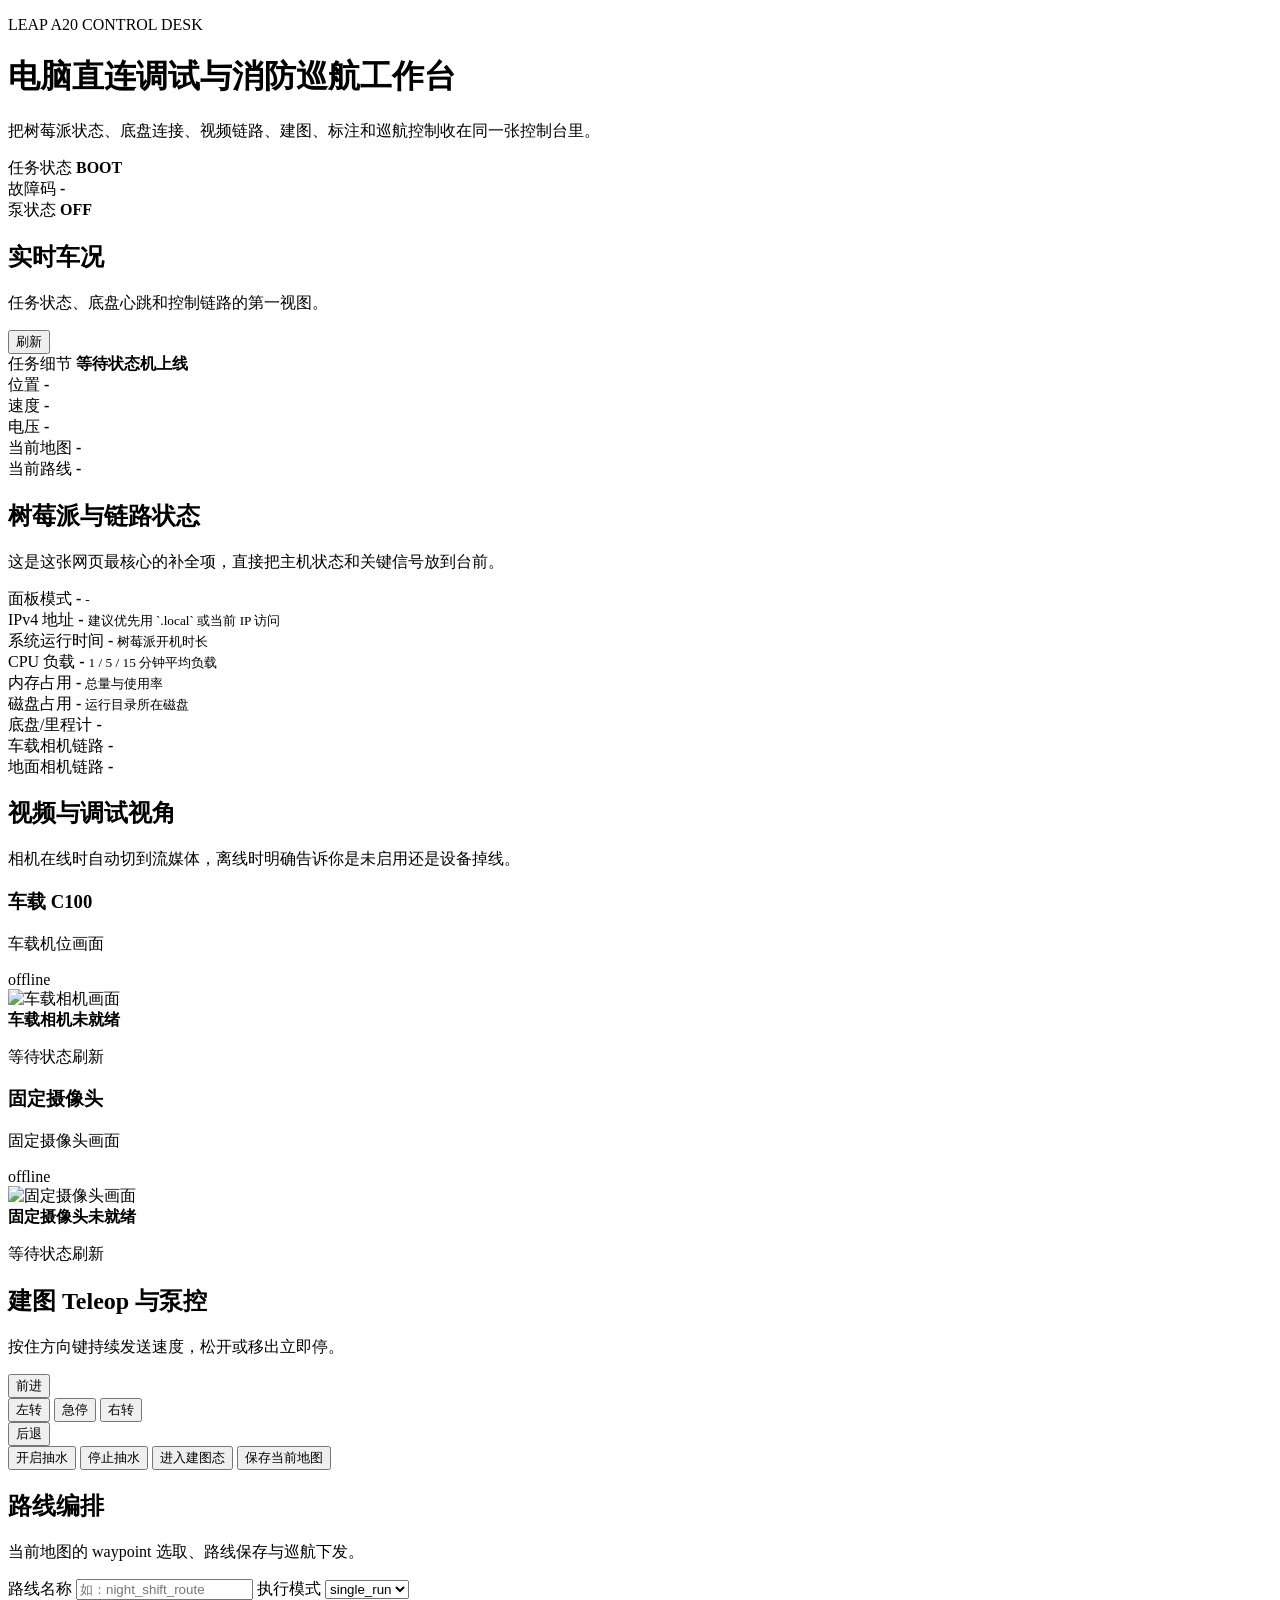
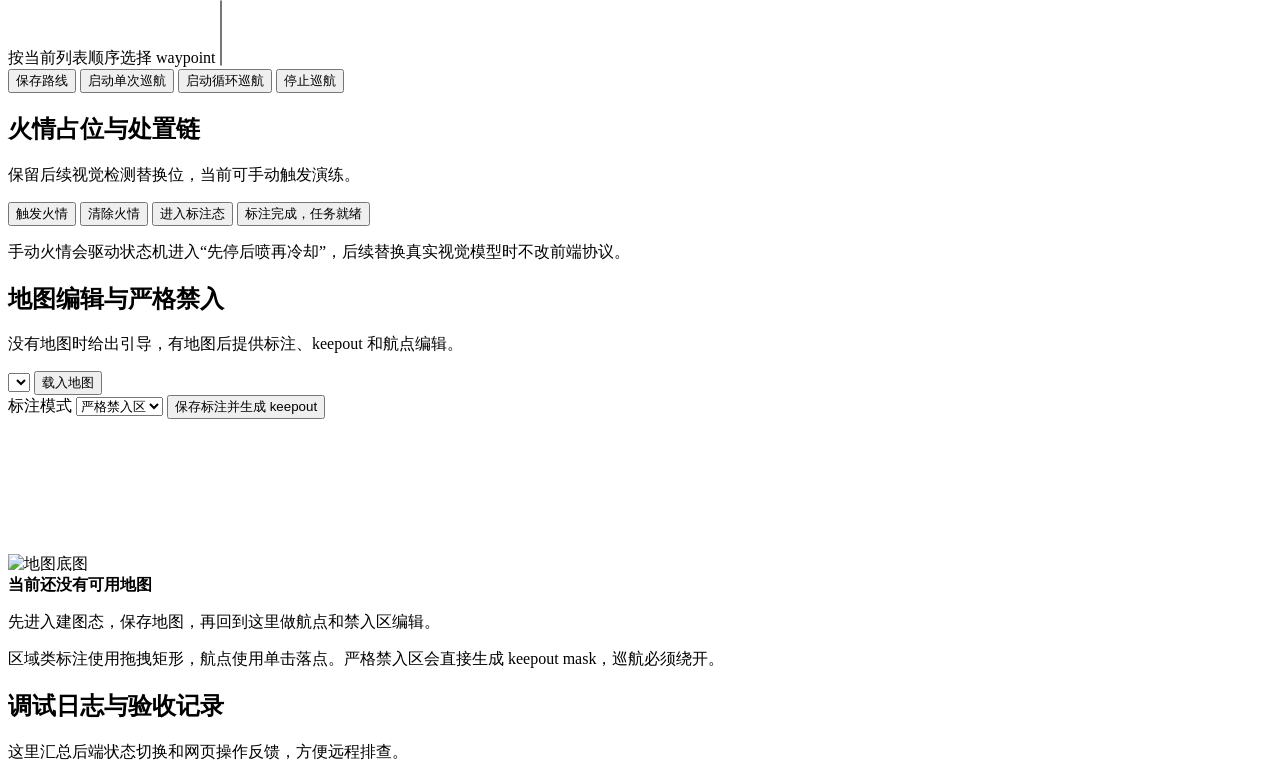
==== ros2_ws/src/leap1/leap1_a20/leap1_a20/web/index.html @ 939e5548 "chore: promote leap workspace to top-level repo root" ====
<!DOCTYPE html>
<html lang="zh-CN">
  <head>
    <meta charset="utf-8" />
    <meta name="viewport" content="width=device-width, initial-scale=1" />
    <title>Leap A20 广播中心</title>
    <link rel="stylesheet" href="/styles.css" />
  </head>
  <body>
    <header class="hero">
      <div class="hero-copy">
        <p class="eyebrow">LEAP A20 CONTROL DESK</p>
        <h1>电脑直连调试与消防巡航工作台</h1>
        <p class="subtitle">把树莓派状态、底盘连接、视频链路、建图、标注和巡航控制收在同一张控制台里。</p>
      </div>
      <div class="hero-status">
        <div class="metric">
          <span>任务状态</span>
          <strong id="missionState">BOOT</strong>
        </div>
        <div class="metric">
          <span>故障码</span>
          <strong id="faultCode">-</strong>
        </div>
        <div class="metric">
          <span>泵状态</span>
          <strong id="pumpState">OFF</strong>
        </div>
      </div>
    </header>

    <main class="dashboard">
      <section class="panel status-panel">
        <div class="panel-head">
          <div>
            <h2>实时车况</h2>
            <p class="panel-subtitle">任务状态、底盘心跳和控制链路的第一视图。</p>
          </div>
          <button id="refreshButton" class="ghost">刷新</button>
        </div>
        <div class="status-grid">
          <div class="status-card status-card-wide">
            <span>任务细节</span>
            <strong id="missionDetail">等待状态机上线</strong>
          </div>
          <div class="status-card">
            <span>位置</span>
            <strong id="odomPose">-</strong>
          </div>
          <div class="status-card">
            <span>速度</span>
            <strong id="odomTwist">-</strong>
          </div>
          <div class="status-card">
            <span>电压</span>
            <strong id="batteryVoltage">-</strong>
          </div>
          <div class="status-card">
            <span>当前地图</span>
            <strong id="currentMapId">-</strong>
          </div>
          <div class="status-card">
            <span>当前路线</span>
            <strong id="currentRouteId">-</strong>
          </div>
        </div>
      </section>

      <section class="panel system-panel">
        <div class="panel-head">
          <div>
            <h2>树莓派与链路状态</h2>
            <p class="panel-subtitle">这是这张网页最核心的补全项，直接把主机状态和关键信号放到台前。</p>
          </div>
        </div>
        <div class="system-grid">
          <div class="system-card">
            <span>面板模式</span>
            <strong id="panelMode">-</strong>
            <small id="hostName">-</small>
          </div>
          <div class="system-card">
            <span>IPv4 地址</span>
            <strong id="hostIp">-</strong>
            <small>建议优先用 `.local` 或当前 IP 访问</small>
          </div>
          <div class="system-card">
            <span>系统运行时间</span>
            <strong id="hostUptime">-</strong>
            <small>树莓派开机时长</small>
          </div>
          <div class="system-card">
            <span>CPU 负载</span>
            <strong id="cpuLoad">-</strong>
            <small>1 / 5 / 15 分钟平均负载</small>
          </div>
          <div class="system-card">
            <span>内存占用</span>
            <strong id="memoryUsage">-</strong>
            <small>总量与使用率</small>
          </div>
          <div class="system-card">
            <span>磁盘占用</span>
            <strong id="diskUsage">-</strong>
            <small>运行目录所在磁盘</small>
          </div>
        </div>
        <div class="signal-strip">
          <div class="signal-card">
            <span>底盘/里程计</span>
            <strong id="odomSignal">-</strong>
          </div>
          <div class="signal-card">
            <span>车载相机链路</span>
            <strong id="vehicleSignal">-</strong>
          </div>
          <div class="signal-card">
            <span>地面相机链路</span>
            <strong id="groundSignal">-</strong>
          </div>
        </div>
      </section>

      <section class="panel camera-panel">
        <div class="panel-head">
          <div>
            <h2>视频与调试视角</h2>
            <p class="panel-subtitle">相机在线时自动切到流媒体，离线时明确告诉你是未启用还是设备掉线。</p>
          </div>
        </div>
        <div class="camera-grid">
          <article>
            <div class="camera-title">
              <div>
                <h3>车载 C100</h3>
                <p>车载机位画面</p>
              </div>
              <span id="frontCameraState">offline</span>
            </div>
            <div class="camera-feed">
              <img id="frontCameraImage" alt="车载相机画面" />
              <div id="frontCameraPlaceholder" class="camera-placeholder">
                <strong>车载相机未就绪</strong>
                <p id="frontCameraHint">等待状态刷新</p>
              </div>
            </div>
          </article>
          <article>
            <div class="camera-title">
              <div>
                <h3>固定摄像头</h3>
                <p>固定摄像头画面</p>
              </div>
              <span id="groundCameraState">offline</span>
            </div>
            <div class="camera-feed">
              <img id="groundCameraImage" alt="固定摄像头画面" />
              <div id="groundCameraPlaceholder" class="camera-placeholder">
                <strong>固定摄像头未就绪</strong>
                <p id="groundCameraHint">等待状态刷新</p>
              </div>
            </div>
          </article>
        </div>
      </section>

      <section class="panel teleop-panel">
        <div class="panel-head">
          <div>
            <h2>建图 Teleop 与泵控</h2>
            <p class="panel-subtitle">按住方向键持续发送速度，松开或移出立即停。</p>
          </div>
        </div>
        <div class="teleop-layout">
          <div class="teleop-pad">
            <button data-vx="0.22" data-vz="0.0" class="teleop-btn">前进</button>
            <div class="teleop-row">
              <button data-vx="0.0" data-vz="0.8" class="teleop-btn">左转</button>
              <button id="stopButton" class="teleop-btn danger">急停</button>
              <button data-vx="0.0" data-vz="-0.8" class="teleop-btn">右转</button>
            </div>
            <button data-vx="-0.18" data-vz="0.0" class="teleop-btn">后退</button>
          </div>
          <div class="teleop-actions">
            <button id="pumpOnButton">开启抽水</button>
            <button id="pumpOffButton" class="ghost">停止抽水</button>
            <button id="startMappingButton">进入建图态</button>
            <button id="saveMapButton">保存当前地图</button>
          </div>
        </div>
      </section>

      <section class="panel route-panel">
        <div class="panel-head">
          <div>
            <h2>路线编排</h2>
            <p class="panel-subtitle">当前地图的 waypoint 选取、路线保存与巡航下发。</p>
          </div>
        </div>
        <div class="route-grid">
          <label>
            路线名称
            <input id="routeNameInput" type="text" placeholder="如：night_shift_route" />
          </label>
          <label>
            执行模式
            <select id="routeModeSelect">
              <option value="single_run">single_run</option>
              <option value="loop">loop</option>
            </select>
          </label>
        </div>
        <label class="waypoint-picker">
          按当前列表顺序选择 waypoint
          <select id="routeWaypointSelect" multiple></select>
        </label>
        <div class="inline-actions">
          <button id="saveRouteButton">保存路线</button>
          <button id="startSinglePatrolButton">启动单次巡航</button>
          <button id="startLoopPatrolButton" class="ghost">启动循环巡航</button>
          <button id="stopPatrolButton" class="danger">停止巡航</button>
        </div>
        <div id="routeSummary" class="summary-box"></div>
      </section>

      <section class="panel fire-panel">
        <div class="panel-head">
          <div>
            <h2>火情占位与处置链</h2>
            <p class="panel-subtitle">保留后续视觉检测替换位，当前可手动触发演练。</p>
          </div>
        </div>
        <div class="fire-actions">
          <button id="triggerFireButton" class="danger">触发火情</button>
          <button id="clearFireButton" class="ghost">清除火情</button>
          <button id="enterAnnotationButton" class="ghost">进入标注态</button>
          <button id="missionReadyButton" class="ghost">标注完成，任务就绪</button>
        </div>
        <p class="hint">手动火情会驱动状态机进入“先停后喷再冷却”，后续替换真实视觉模型时不改前端协议。</p>
      </section>

      <section class="panel map-panel">
        <div class="panel-head">
          <div>
            <h2>地图编辑与严格禁入</h2>
            <p class="panel-subtitle">没有地图时给出引导，有地图后提供标注、keepout 和航点编辑。</p>
          </div>
          <div class="inline-actions">
            <select id="mapSelect"></select>
            <button id="loadMapButton" class="ghost">载入地图</button>
          </div>
        </div>
        <div class="map-toolbar">
          <label>
            标注模式
            <select id="toolSelect">
              <option value="keepout_zone">严格禁入区</option>
              <option value="patrol_zone">巡检区域</option>
              <option value="static_obstacle">静态障碍</option>
              <option value="fire_risk_zone">火险区</option>
              <option value="equipment">设备点</option>
              <option value="water_source">水源点</option>
              <option value="waypoint">航点</option>
            </select>
          </label>
          <button id="saveAnnotationsButton">保存标注并生成 keepout</button>
        </div>
        <div id="mapStage" class="map-stage">
          <img id="mapImage" alt="地图底图" />
          <canvas id="mapCanvas"></canvas>
          <div id="mapEmptyState" class="empty-state">
            <strong>当前还没有可用地图</strong>
            <p>先进入建图态，保存地图，再回到这里做航点和禁入区编辑。</p>
          </div>
        </div>
        <p class="hint">区域类标注使用拖拽矩形，航点使用单击落点。严格禁入区会直接生成 keepout mask，巡航必须绕开。</p>
      </section>

      <section class="panel log-panel">
        <div class="panel-head">
          <div>
            <h2>调试日志与验收记录</h2>
            <p class="panel-subtitle">这里汇总后端状态切换和网页操作反馈，方便远程排查。</p>
          </div>
        </div>
        <pre id="logOutput"></pre>
      </section>
    </main>

    <script src="/app.js" defer></script>
  </body>
</html>
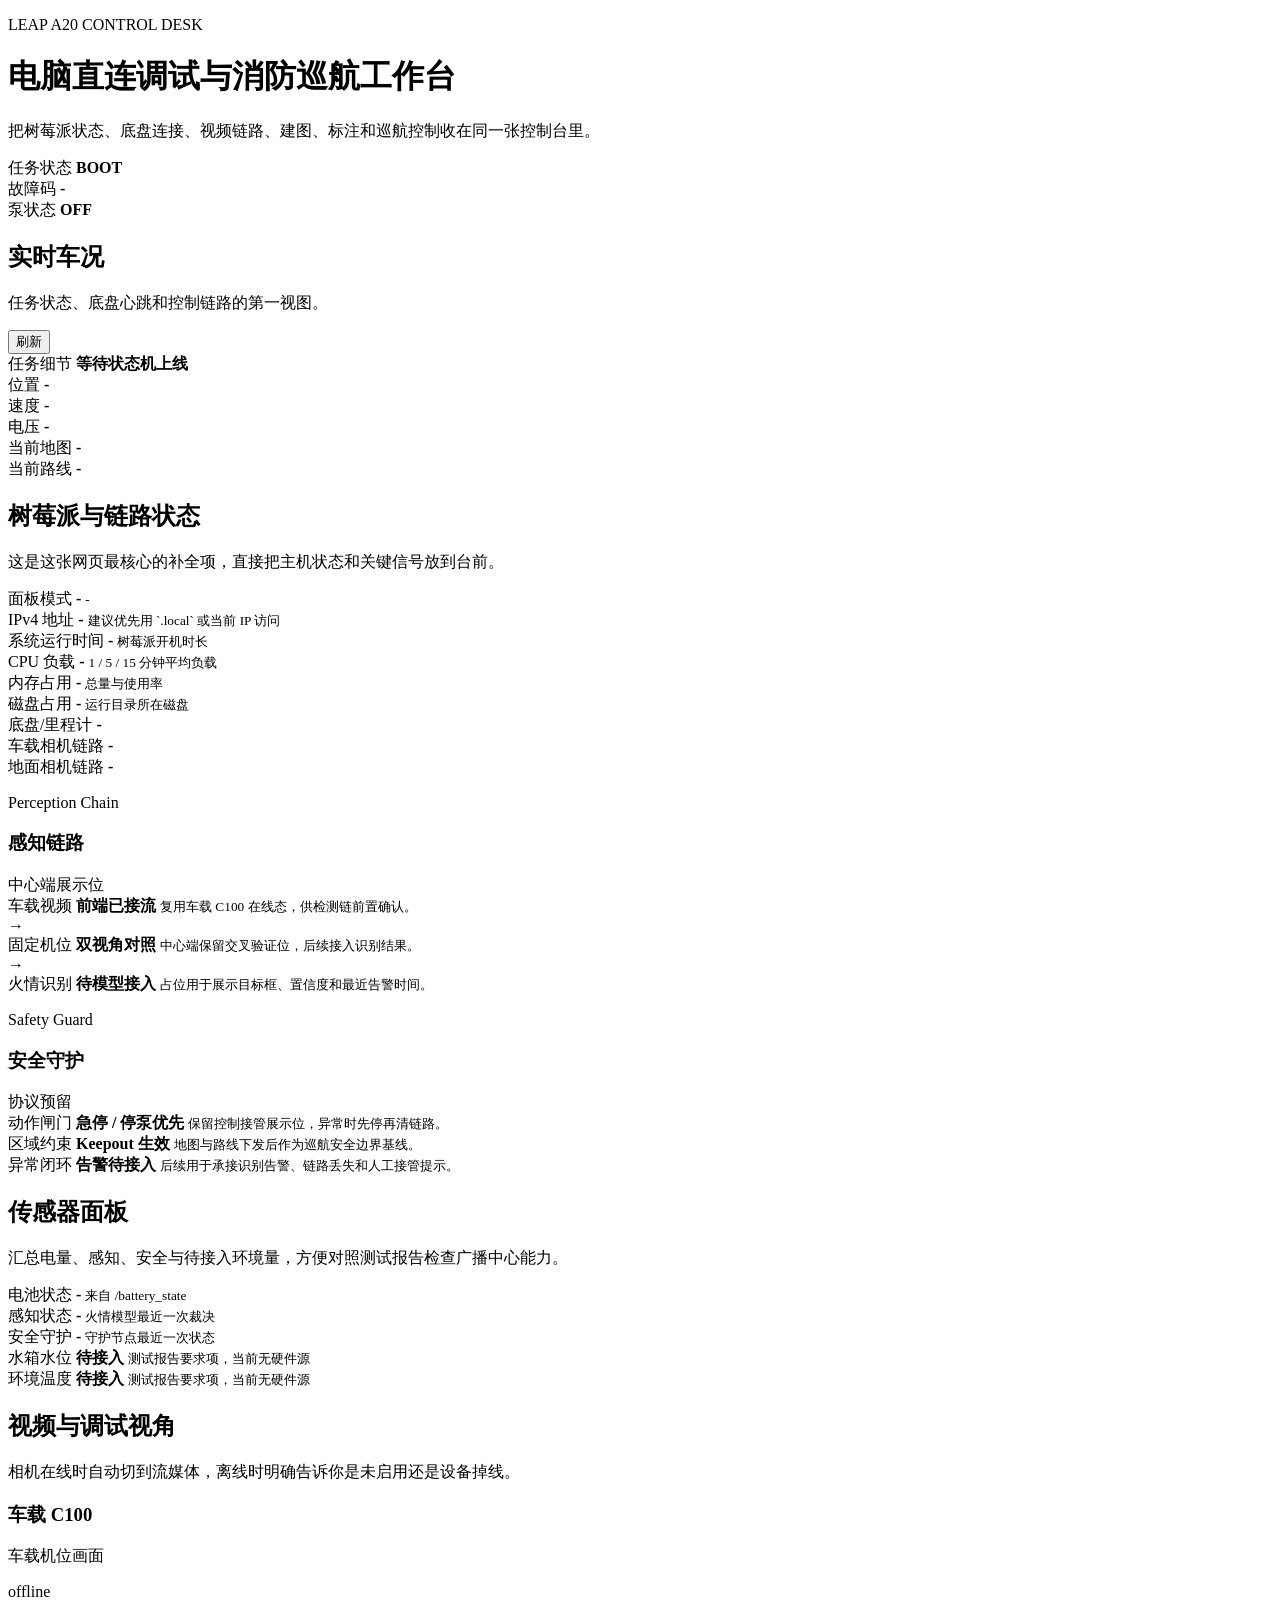
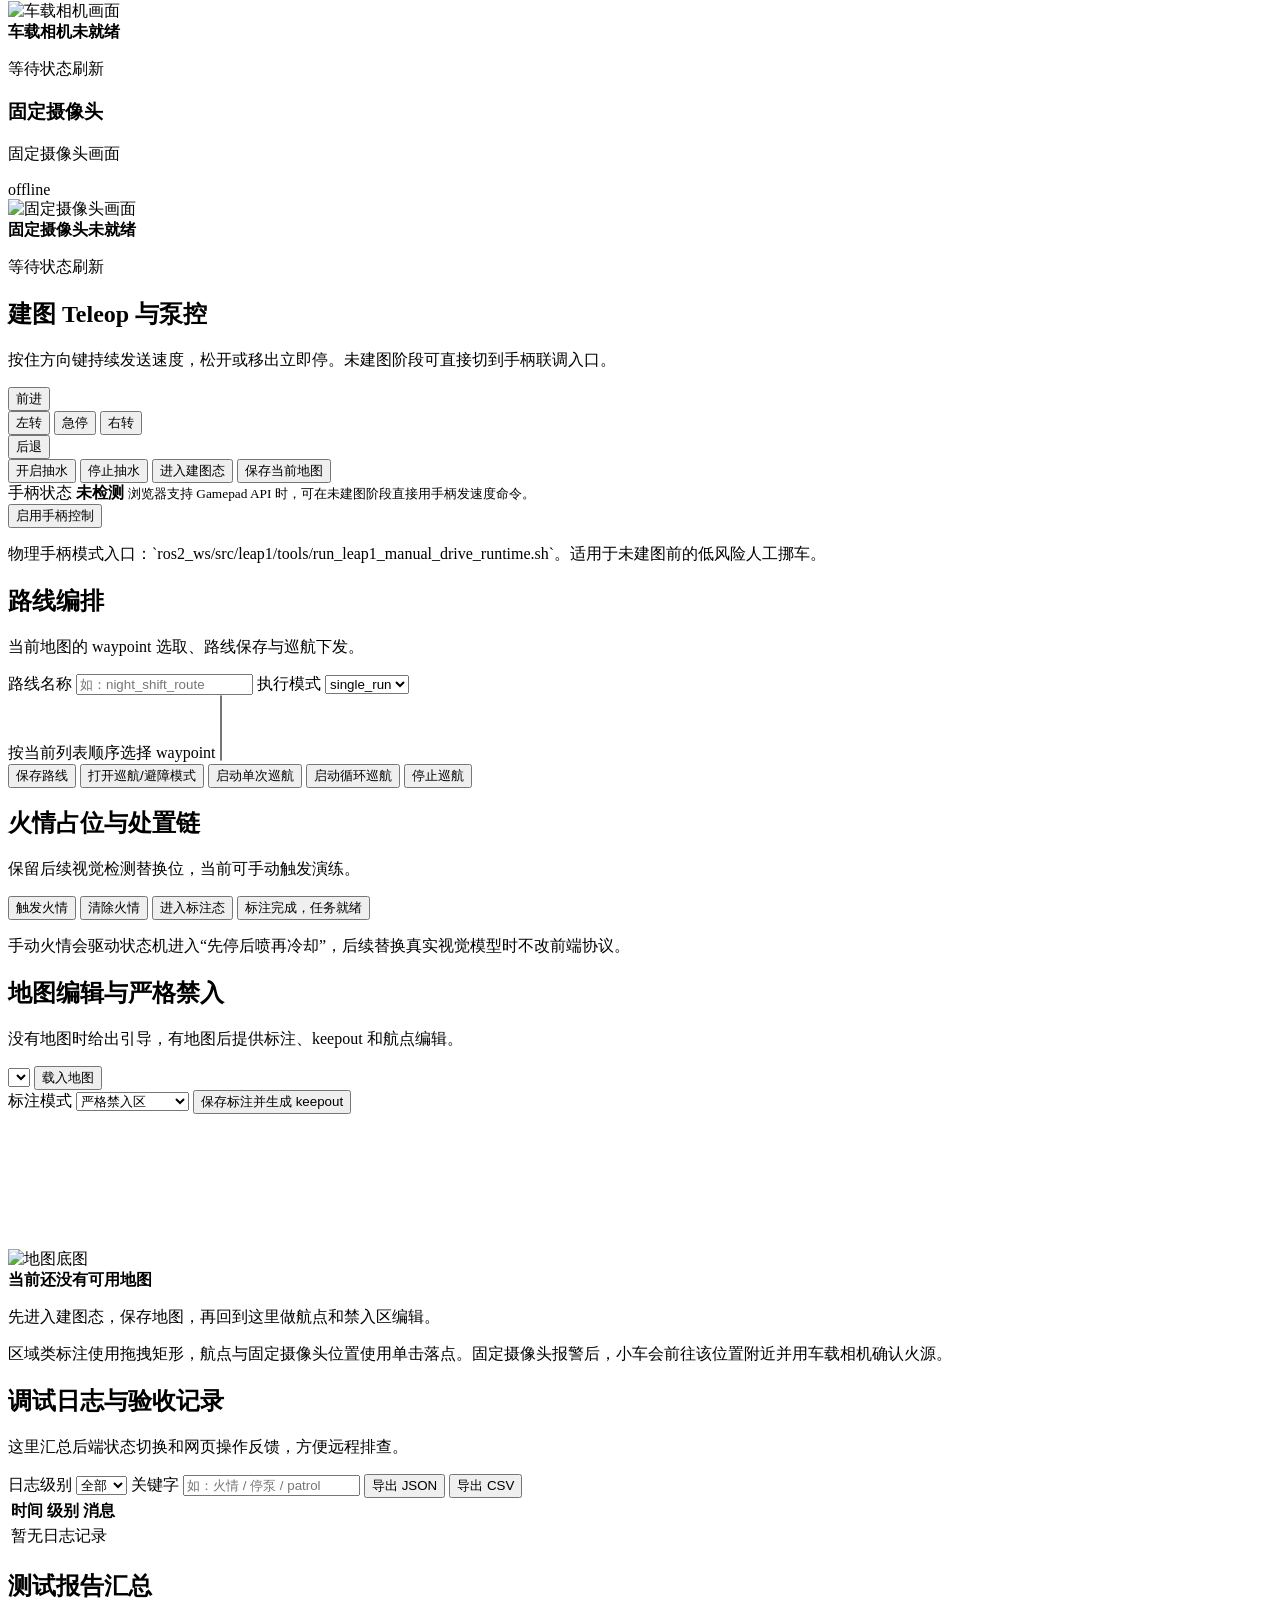
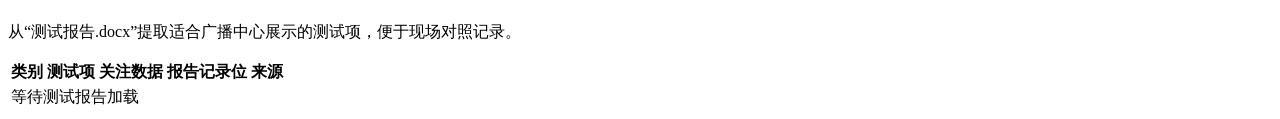
==== commit 2eebb351: "feat: add A20 runtime and web control stack" ====
--- a/ros2_ws/src/leap1/leap1_a20/leap1_a20/web/index.html
+++ b/ros2_ws/src/leap1/leap1_a20/leap1_a20/web/index.html
@@ -4,9 +4,26 @@
     <meta charset="utf-8" />
     <meta name="viewport" content="width=device-width, initial-scale=1" />
     <title>Leap A20 广播中心</title>
-    <link rel="stylesheet" href="/styles.css" />
+    <link rel="stylesheet" href="/styles.css?v=20260420-alarm-hidden" />
   </head>
   <body>
+    <div id="alarmOverlay" class="alarm-overlay" hidden>
+      <div class="alarm-card">
+        <div class="alarm-head">
+          <div>
+            <p class="eyebrow">EMERGENCY ALERT</p>
+            <h2 id="alarmTitle">火情告警</h2>
+          </div>
+          <button id="alarmDismissButton" class="ghost">确认</button>
+        </div>
+        <p id="alarmMessage" class="alarm-message">等待告警内容</p>
+        <div class="alarm-meta">
+          <span id="alarmTimestamp">-</span>
+          <span id="alarmSource">-</span>
+        </div>
+      </div>
+    </div>
+
     <header class="hero">
       <div class="hero-copy">
         <p class="eyebrow">LEAP A20 CONTROL DESK</p>
@@ -119,6 +136,98 @@
             <strong id="groundSignal">-</strong>
           </div>
         </div>
+        <div class="ops-grid">
+          <article class="ops-card">
+            <div class="ops-card-head">
+              <div>
+                <p class="ops-kicker">Perception Chain</p>
+                <h3>感知链路</h3>
+              </div>
+              <span class="ops-badge">中心端展示位</span>
+            </div>
+            <div class="ops-lane">
+              <div class="ops-node">
+                <span>车载视频</span>
+                <strong>前端已接流</strong>
+                <small>复用车载 C100 在线态，供检测链前置确认。</small>
+              </div>
+              <div class="ops-arrow" aria-hidden="true">→</div>
+              <div class="ops-node">
+                <span>固定机位</span>
+                <strong>双视角对照</strong>
+                <small>中心端保留交叉验证位，后续接入识别结果。</small>
+              </div>
+              <div class="ops-arrow" aria-hidden="true">→</div>
+              <div class="ops-node ops-node-muted">
+                <span>火情识别</span>
+                <strong>待模型接入</strong>
+                <small>占位用于展示目标框、置信度和最近告警时间。</small>
+              </div>
+            </div>
+          </article>
+          <article class="ops-card">
+            <div class="ops-card-head">
+              <div>
+                <p class="ops-kicker">Safety Guard</p>
+                <h3>安全守护</h3>
+              </div>
+              <span class="ops-badge">协议预留</span>
+            </div>
+            <div class="guardian-grid">
+              <div class="guardian-card">
+                <span>动作闸门</span>
+                <strong>急停 / 停泵优先</strong>
+                <small>保留控制接管展示位，异常时先停再清链路。</small>
+              </div>
+              <div class="guardian-card">
+                <span>区域约束</span>
+                <strong>Keepout 生效</strong>
+                <small>地图与路线下发后作为巡航安全边界基线。</small>
+              </div>
+              <div class="guardian-card guardian-card-accent">
+                <span>异常闭环</span>
+                <strong>告警待接入</strong>
+                <small>后续用于承接识别告警、链路丢失和人工接管提示。</small>
+              </div>
+            </div>
+          </article>
+        </div>
+      </section>
+
+      <section class="panel sensor-panel">
+        <div class="panel-head">
+          <div>
+            <h2>传感器面板</h2>
+            <p class="panel-subtitle">汇总电量、感知、安全与待接入环境量，方便对照测试报告检查广播中心能力。</p>
+          </div>
+        </div>
+        <div class="sensor-grid">
+          <div class="sensor-card">
+            <span>电池状态</span>
+            <strong id="sensorBattery">-</strong>
+            <small>来自 /battery_state</small>
+          </div>
+          <div class="sensor-card">
+            <span>感知状态</span>
+            <strong id="sensorPerception">-</strong>
+            <small>火情模型最近一次裁决</small>
+          </div>
+          <div class="sensor-card">
+            <span>安全守护</span>
+            <strong id="sensorSafety">-</strong>
+            <small>守护节点最近一次状态</small>
+          </div>
+          <div class="sensor-card sensor-card-muted">
+            <span>水箱水位</span>
+            <strong id="sensorWaterLevel">待接入</strong>
+            <small>测试报告要求项，当前无硬件源</small>
+          </div>
+          <div class="sensor-card sensor-card-muted">
+            <span>环境温度</span>
+            <strong id="sensorTemperature">待接入</strong>
+            <small>测试报告要求项，当前无硬件源</small>
+          </div>
+        </div>
       </section>
 
       <section class="panel camera-panel">
@@ -168,7 +277,7 @@
         <div class="panel-head">
           <div>
             <h2>建图 Teleop 与泵控</h2>
-            <p class="panel-subtitle">按住方向键持续发送速度，松开或移出立即停。</p>
+            <p class="panel-subtitle">按住方向键持续发送速度，松开或移出立即停。未建图阶段可直接切到手柄联调入口。</p>
           </div>
         </div>
         <div class="teleop-layout">
@@ -188,6 +297,15 @@
             <button id="saveMapButton">保存当前地图</button>
           </div>
         </div>
+        <div class="gamepad-card">
+          <div>
+            <span>手柄状态</span>
+            <strong id="gamepadStatus">未检测</strong>
+            <small id="gamepadHint">浏览器支持 Gamepad API 时，可在未建图阶段直接用手柄发速度命令。</small>
+          </div>
+          <button id="gamepadToggleButton" class="ghost">启用手柄控制</button>
+        </div>
+        <p class="hint teleop-hint">物理手柄模式入口：`ros2_ws/src/leap1/tools/run_leap1_manual_drive_runtime.sh`。适用于未建图前的低风险人工挪车。</p>
       </section>
 
       <section class="panel route-panel">
@@ -216,6 +334,7 @@
         </label>
         <div class="inline-actions">
           <button id="saveRouteButton">保存路线</button>
+          <button id="openPatrolModeButton" class="ghost">打开巡航/避障模式</button>
           <button id="startSinglePatrolButton">启动单次巡航</button>
           <button id="startLoopPatrolButton" class="ghost">启动循环巡航</button>
           <button id="stopPatrolButton" class="danger">停止巡航</button>
@@ -260,6 +379,7 @@
               <option value="fire_risk_zone">火险区</option>
               <option value="equipment">设备点</option>
               <option value="water_source">水源点</option>
+              <option value="fixed_camera">固定摄像头位置</option>
               <option value="waypoint">航点</option>
             </select>
           </label>
@@ -273,7 +393,7 @@
             <p>先进入建图态，保存地图，再回到这里做航点和禁入区编辑。</p>
           </div>
         </div>
-        <p class="hint">区域类标注使用拖拽矩形，航点使用单击落点。严格禁入区会直接生成 keepout mask，巡航必须绕开。</p>
+        <p class="hint">区域类标注使用拖拽矩形，航点与固定摄像头位置使用单击落点。固定摄像头报警后，小车会前往该位置附近并用车载相机确认火源。</p>
       </section>
 
       <section class="panel log-panel">
@@ -284,6 +404,67 @@
           </div>
         </div>
         <pre id="logOutput"></pre>
+        <div class="history-toolbar">
+          <label>
+            日志级别
+            <select id="historyLevelFilter">
+              <option value="all">全部</option>
+              <option value="error">error</option>
+              <option value="warn">warn</option>
+              <option value="info">info</option>
+            </select>
+          </label>
+          <label class="history-keyword">
+            关键字
+            <input id="historyKeywordInput" type="text" placeholder="如：火情 / 停泵 / patrol" />
+          </label>
+          <button id="historyExportJsonButton" class="ghost">导出 JSON</button>
+          <button id="historyExportCsvButton" class="ghost">导出 CSV</button>
+        </div>
+        <div class="history-table-wrap">
+          <table class="history-table">
+            <thead>
+              <tr>
+                <th>时间</th>
+                <th>级别</th>
+                <th>消息</th>
+              </tr>
+            </thead>
+            <tbody id="historyTableBody">
+              <tr>
+                <td colspan="3">暂无日志记录</td>
+              </tr>
+            </tbody>
+          </table>
+        </div>
+      </section>
+
+      <section class="panel report-panel">
+        <div class="panel-head">
+          <div>
+            <h2>测试报告汇总</h2>
+            <p class="panel-subtitle">从“测试报告.docx”提取适合广播中心展示的测试项，便于现场对照记录。</p>
+          </div>
+        </div>
+        <div id="testReportSummaryMeta" class="hint"></div>
+        <div class="report-table-wrap">
+          <table class="report-table">
+            <thead>
+              <tr>
+                <th>类别</th>
+                <th>测试项</th>
+                <th>关注数据</th>
+                <th>报告记录位</th>
+                <th>来源</th>
+              </tr>
+            </thead>
+            <tbody id="testReportSummaryBody">
+              <tr>
+                <td colspan="5">等待测试报告加载</td>
+              </tr>
+            </tbody>
+          </table>
+        </div>
       </section>
     </main>
 
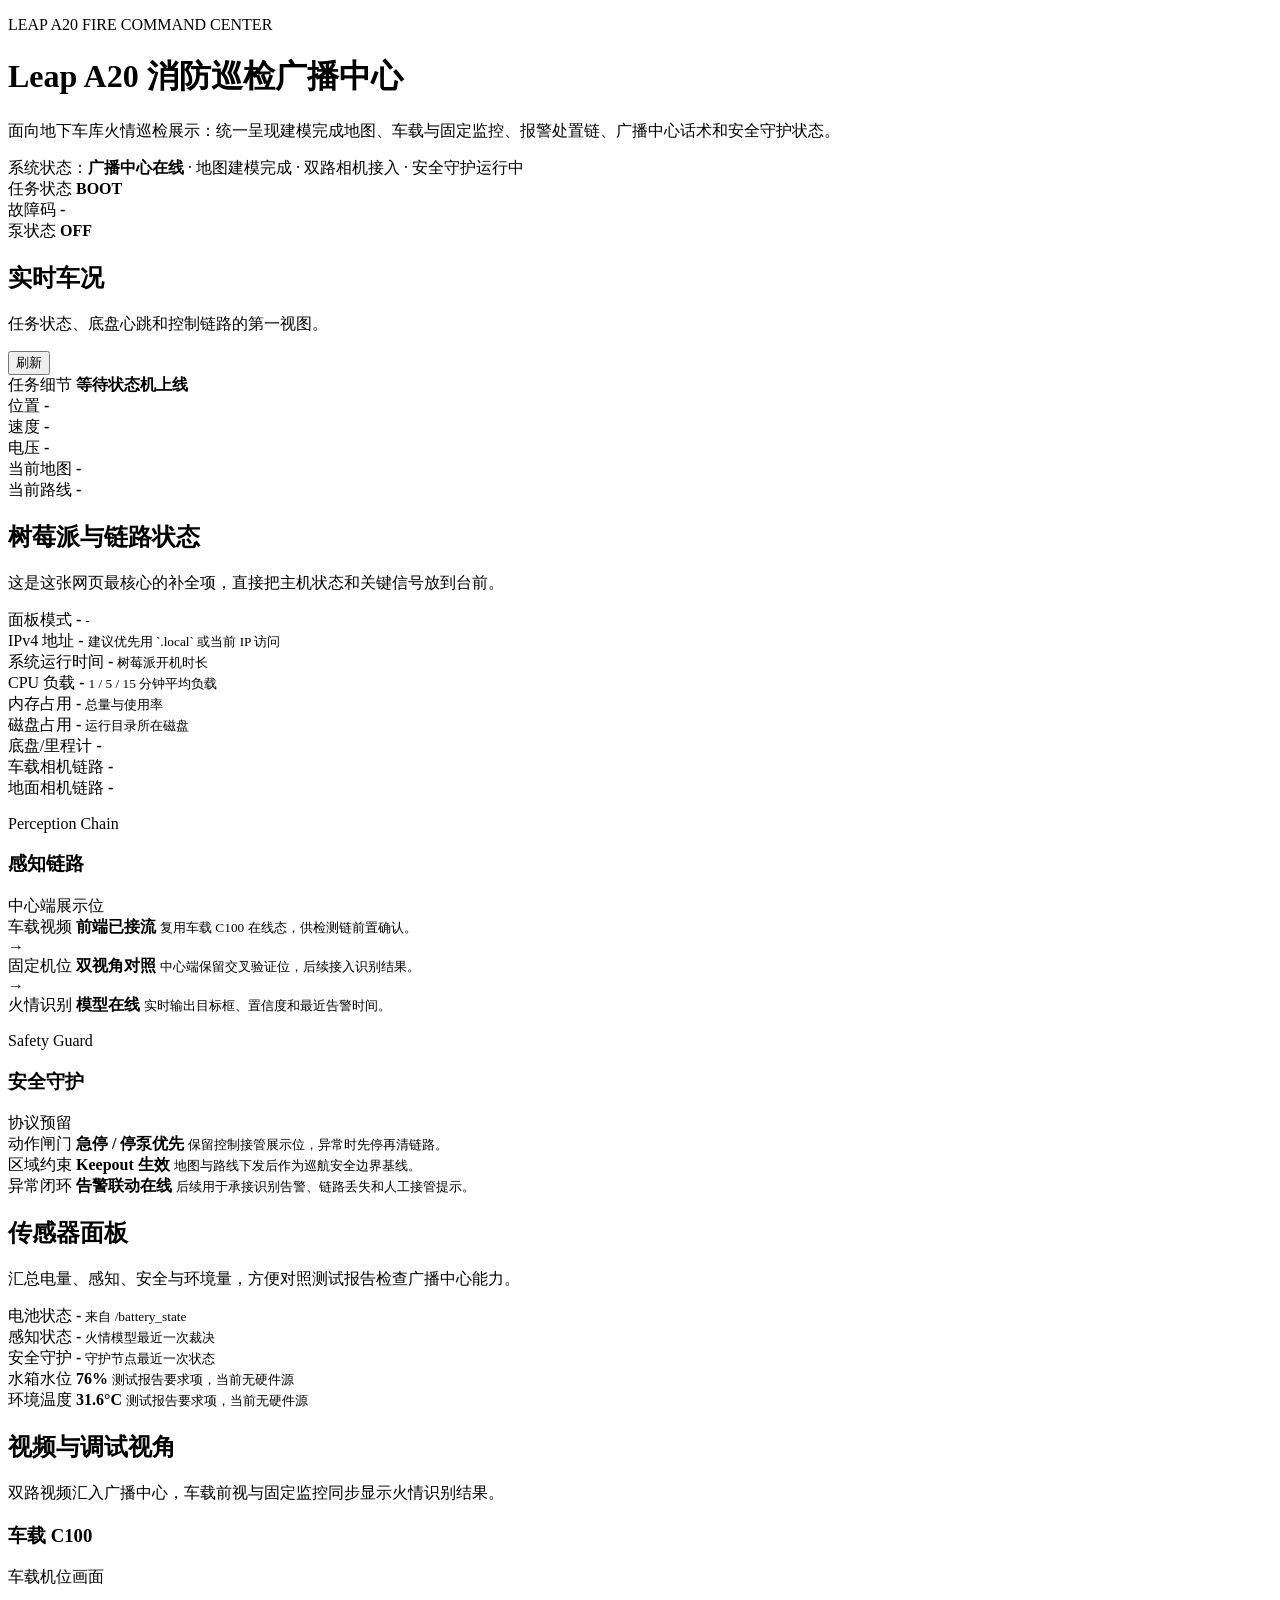
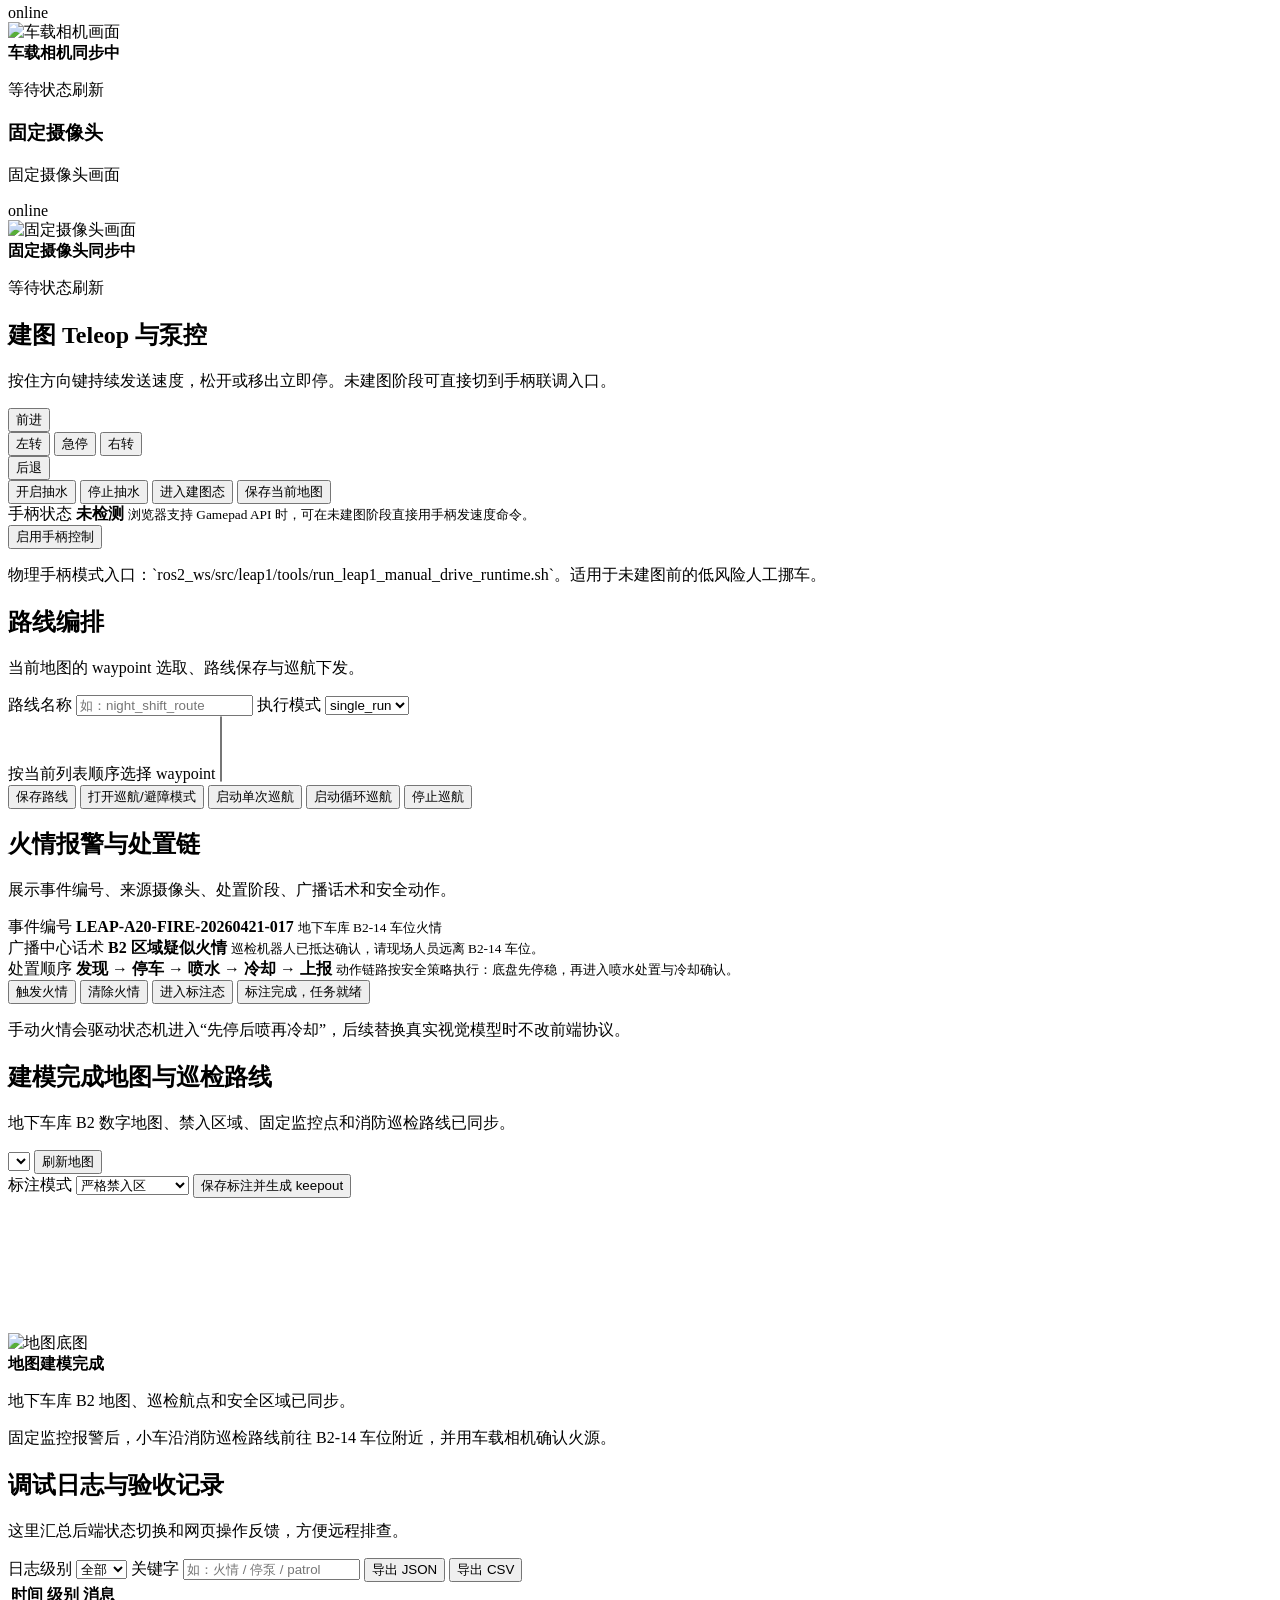
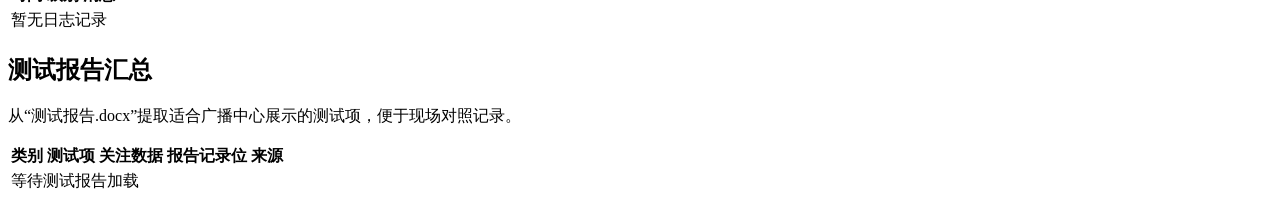
==== commit b1b58b21: "refactor: modularize A20 broadcast and perception utilities" ====
--- a/ros2_ws/src/leap1/leap1_a20/leap1_a20/web/index.html
+++ b/ros2_ws/src/leap1/leap1_a20/leap1_a20/web/index.html
@@ -3,8 +3,8 @@
   <head>
     <meta charset="utf-8" />
     <meta name="viewport" content="width=device-width, initial-scale=1" />
-    <title>Leap A20 广播中心</title>
-    <link rel="stylesheet" href="/styles.css?v=20260420-alarm-hidden" />
+    <title>Leap A20 消防巡检广播中心</title>
+    <link rel="stylesheet" href="/styles.css?v=20260421-demo-showcase" />
   </head>
   <body>
     <div id="alarmOverlay" class="alarm-overlay" hidden>
@@ -26,9 +26,10 @@
 
     <header class="hero">
       <div class="hero-copy">
-        <p class="eyebrow">LEAP A20 CONTROL DESK</p>
-        <h1>电脑直连调试与消防巡航工作台</h1>
-        <p class="subtitle">把树莓派状态、底盘连接、视频链路、建图、标注和巡航控制收在同一张控制台里。</p>
+        <p class="eyebrow">LEAP A20 FIRE COMMAND CENTER</p>
+        <h1>Leap A20 消防巡检广播中心</h1>
+        <p class="subtitle">面向地下车库火情巡检展示：统一呈现建模完成地图、车载与固定监控、报警处置链、广播中心话术和安全守护状态。</p>
+        <div class="demo-ribbon">系统状态：<strong>广播中心在线</strong> · 地图建模完成 · 双路相机接入 · 安全守护运行中</div>
       </div>
       <div class="hero-status">
         <div class="metric">
@@ -160,8 +161,8 @@
               <div class="ops-arrow" aria-hidden="true">→</div>
               <div class="ops-node ops-node-muted">
                 <span>火情识别</span>
-                <strong>待模型接入</strong>
-                <small>占位用于展示目标框、置信度和最近告警时间。</small>
+            <strong>模型在线</strong>
+                <small>实时输出目标框、置信度和最近告警时间。</small>
               </div>
             </div>
           </article>
@@ -186,7 +187,7 @@
               </div>
               <div class="guardian-card guardian-card-accent">
                 <span>异常闭环</span>
-                <strong>告警待接入</strong>
+                <strong>告警联动在线</strong>
                 <small>后续用于承接识别告警、链路丢失和人工接管提示。</small>
               </div>
             </div>
@@ -198,7 +199,7 @@
         <div class="panel-head">
           <div>
             <h2>传感器面板</h2>
-            <p class="panel-subtitle">汇总电量、感知、安全与待接入环境量，方便对照测试报告检查广播中心能力。</p>
+            <p class="panel-subtitle">汇总电量、感知、安全与环境量，方便对照测试报告检查广播中心能力。</p>
           </div>
         </div>
         <div class="sensor-grid">
@@ -219,12 +220,12 @@
           </div>
           <div class="sensor-card sensor-card-muted">
             <span>水箱水位</span>
-            <strong id="sensorWaterLevel">待接入</strong>
+            <strong id="sensorWaterLevel">76%</strong>
             <small>测试报告要求项，当前无硬件源</small>
           </div>
           <div class="sensor-card sensor-card-muted">
             <span>环境温度</span>
-            <strong id="sensorTemperature">待接入</strong>
+            <strong id="sensorTemperature">31.6°C</strong>
             <small>测试报告要求项，当前无硬件源</small>
           </div>
         </div>
@@ -234,7 +235,7 @@
         <div class="panel-head">
           <div>
             <h2>视频与调试视角</h2>
-            <p class="panel-subtitle">相机在线时自动切到流媒体，离线时明确告诉你是未启用还是设备掉线。</p>
+            <p class="panel-subtitle">双路视频汇入广播中心，车载前视与固定监控同步显示火情识别结果。</p>
           </div>
         </div>
         <div class="camera-grid">
@@ -244,12 +245,12 @@
                 <h3>车载 C100</h3>
                 <p>车载机位画面</p>
               </div>
-              <span id="frontCameraState">offline</span>
+              <span id="frontCameraState">online</span>
             </div>
             <div class="camera-feed">
               <img id="frontCameraImage" alt="车载相机画面" />
               <div id="frontCameraPlaceholder" class="camera-placeholder">
-                <strong>车载相机未就绪</strong>
+                <strong>车载相机同步中</strong>
                 <p id="frontCameraHint">等待状态刷新</p>
               </div>
             </div>
@@ -260,12 +261,12 @@
                 <h3>固定摄像头</h3>
                 <p>固定摄像头画面</p>
               </div>
-              <span id="groundCameraState">offline</span>
+              <span id="groundCameraState">online</span>
             </div>
             <div class="camera-feed">
               <img id="groundCameraImage" alt="固定摄像头画面" />
               <div id="groundCameraPlaceholder" class="camera-placeholder">
-                <strong>固定摄像头未就绪</strong>
+                <strong>固定摄像头同步中</strong>
                 <p id="groundCameraHint">等待状态刷新</p>
               </div>
             </div>
@@ -345,8 +346,25 @@
       <section class="panel fire-panel">
         <div class="panel-head">
           <div>
-            <h2>火情占位与处置链</h2>
-            <p class="panel-subtitle">保留后续视觉检测替换位，当前可手动触发演练。</p>
+            <h2>火情报警与处置链</h2>
+            <p class="panel-subtitle">展示事件编号、来源摄像头、处置阶段、广播话术和安全动作。</p>
+          </div>
+        </div>
+        <div class="fire-demo-grid">
+          <div class="fire-demo-card fire-demo-alert">
+            <span>事件编号</span>
+            <strong>LEAP-A20-FIRE-20260421-017</strong>
+            <small>地下车库 B2-14 车位火情</small>
+          </div>
+          <div class="fire-demo-card">
+            <span>广播中心话术</span>
+            <strong>B2 区域疑似火情</strong>
+            <small>巡检机器人已抵达确认，请现场人员远离 B2-14 车位。</small>
+          </div>
+          <div class="fire-demo-card">
+            <span>处置顺序</span>
+            <strong>发现 → 停车 → 喷水 → 冷却 → 上报</strong>
+            <small>动作链路按安全策略执行：底盘先停稳，再进入喷水处置与冷却确认。</small>
           </div>
         </div>
         <div class="fire-actions">
@@ -361,12 +379,12 @@
       <section class="panel map-panel">
         <div class="panel-head">
           <div>
-            <h2>地图编辑与严格禁入</h2>
-            <p class="panel-subtitle">没有地图时给出引导，有地图后提供标注、keepout 和航点编辑。</p>
+            <h2>建模完成地图与巡检路线</h2>
+            <p class="panel-subtitle">地下车库 B2 数字地图、禁入区域、固定监控点和消防巡检路线已同步。</p>
           </div>
           <div class="inline-actions">
             <select id="mapSelect"></select>
-            <button id="loadMapButton" class="ghost">载入地图</button>
+            <button id="loadMapButton" class="ghost">刷新地图</button>
           </div>
         </div>
         <div class="map-toolbar">
@@ -389,11 +407,11 @@
           <img id="mapImage" alt="地图底图" />
           <canvas id="mapCanvas"></canvas>
           <div id="mapEmptyState" class="empty-state">
-            <strong>当前还没有可用地图</strong>
-            <p>先进入建图态，保存地图，再回到这里做航点和禁入区编辑。</p>
-          </div>
-        </div>
-        <p class="hint">区域类标注使用拖拽矩形，航点与固定摄像头位置使用单击落点。固定摄像头报警后，小车会前往该位置附近并用车载相机确认火源。</p>
+            <strong>地图建模完成</strong>
+            <p>地下车库 B2 地图、巡检航点和安全区域已同步。</p>
+          </div>
+        </div>
+        <p class="hint">固定监控报警后，小车沿消防巡检路线前往 B2-14 车位附近，并用车载相机确认火源。</p>
       </section>
 
       <section class="panel log-panel">
